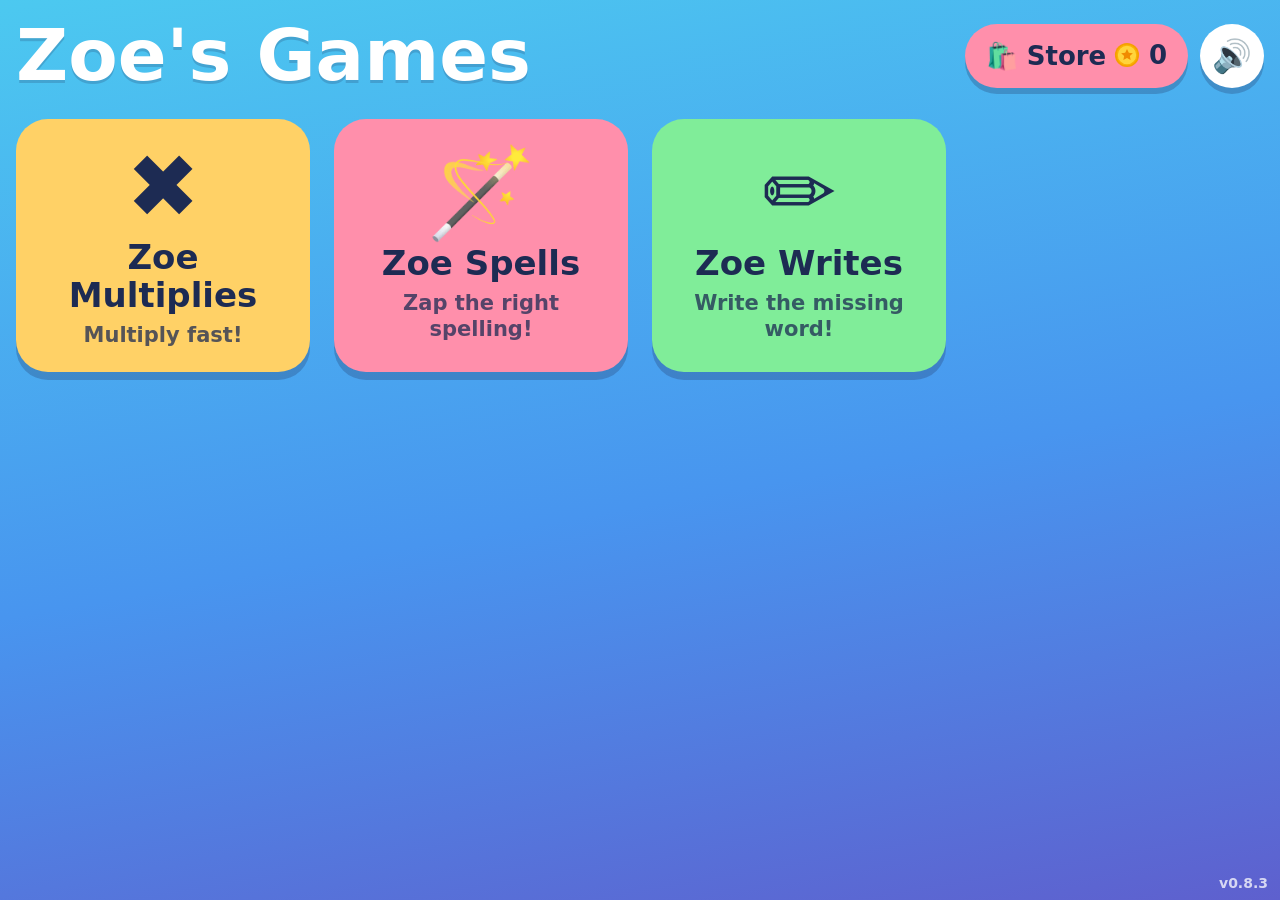
==== index.html @ 4edd9c62 "store: Valentine, a love dragon that hatches from a heart A new squishy for 1000 coins, the priciest" ====
<!doctype html>
<html lang="en">
<head>
  <meta charset="utf-8">
  <meta name="viewport" content="width=device-width, initial-scale=1, viewport-fit=cover">
  <meta name="format-detection" content="telephone=no">
  <meta name="theme-color" content="#4cc9f0">
  <meta name="apple-mobile-web-app-capable" content="yes">
  <meta name="apple-mobile-web-app-status-bar-style" content="black-translucent">
  <meta name="apple-mobile-web-app-title" content="Zoe's Games">
  <title>Zoe's Games</title>
  <link rel="manifest" href="manifest.webmanifest">
  <link rel="apple-touch-icon" href="icons/apple-touch-icon.png">
  <link rel="icon" href="icons/icon-192.png">
  <link rel="stylesheet" href="shared/base.css?v=0.8.3">
  <style>
    .tiles {
      display: grid;
      grid-template-columns: repeat(auto-fill, minmax(280px, 1fr));
      gap: 24px;
      margin-top: 24px;
      padding-bottom: 24px;
    }

    .tile {
      display: flex;
      flex-direction: column;
      align-items: center;
      justify-content: center;
      gap: 8px;
      min-height: 230px;
      padding: 24px;
      border-radius: 32px;
      background: #ffd166;
      color: var(--ink);
      text-align: center;
      text-decoration: none;
      box-shadow: 0 8px 0 rgba(29, 43, 83, 0.25);
      touch-action: manipulation;
      transition: transform 0.08s ease, box-shadow 0.08s ease;
    }

    .tile:active {
      transform: translateY(6px);
      box-shadow: 0 2px 0 rgba(29, 43, 83, 0.25);
    }

    .tile:nth-child(6n + 2) { background: #ff8fab; }
    .tile:nth-child(6n + 3) { background: #80ed99; }
    .tile:nth-child(6n + 4) { background: #ffb86b; }
    .tile:nth-child(6n + 5) { background: #c3a6ff; }
    .tile:nth-child(6n + 6) { background: #72efdd; }

    .tile-emoji {
      font-size: 88px;
      line-height: 1;
    }

    .tile-title {
      font-size: 34px;
      font-weight: 800;
      line-height: 1.1;
    }

    .tile-text {
      font-size: 21px;
      opacity: 0.75;
    }

    .empty {
      display: flex;
      flex-direction: column;
      align-items: center;
      gap: 12px;
      margin: auto;
      font-size: 32px;
      font-weight: 800;
      text-align: center;
    }

    /* On narrow screens the store and mute buttons wrap under the title. */
    .topbar {
      flex-wrap: wrap;
      row-gap: 12px;
    }

    .topbar-right {
      display: flex;
      align-items: center;
      gap: 12px;
      margin-left: auto;
    }

    /* The way to the store, with the coins to spend there. */
    .store-button {
      gap: 0.3em;
      padding: 0 0.8em;
      background: #ff8fab;
      font-size: 26px;
      white-space: nowrap;
    }

    .version {
      position: fixed;
      right: calc(12px + env(safe-area-inset-right, 0px));
      bottom: calc(8px + env(safe-area-inset-bottom, 0px));
      font-size: 14px;
      opacity: 0.75;
      pointer-events: none;
    }
  </style>
</head>
<body ontouchstart="">
  <main class="page">
    <header class="topbar">
      <h1>Zoe's Games</h1>
      <div class="topbar-right">
        <a class="btn store-button" href="store/">🛍️ Store <span id="coins"></span></a>
        <button type="button" class="btn btn-icon" id="mute" aria-label="Mute"></button>
      </div>
    </header>
    <div class="tiles" id="tiles"></div>
    <div class="card empty" id="empty" hidden>
      <div class="big-emoji">🌟</div>
      <p>New games are on the way!</p>
    </div>
  </main>
  <p class="version" id="version"></p>

  <script type="module">
    import { games } from './games.js?v=0.8.3';
    import { VERSION } from './version.js?v=0.8.3';
    import * as sound from './shared/sound.js?v=0.8.3';
    import * as coins from './shared/coins.js?v=0.8.3';

    const tiles = document.getElementById('tiles');
    games.forEach(function (game) {
      const tile = document.createElement('a');
      tile.className = 'tile';
      tile.setAttribute('href', game.id + '/');
      [['tile-emoji', game.emoji], ['tile-title', game.title], ['tile-text', game.description]]
        .forEach(function (part) {
          const span = document.createElement('span');
          span.className = part[0];
          span.textContent = part[1];
          tile.appendChild(span);
        });
      tiles.appendChild(tile);
    });
    document.getElementById('empty').hidden = games.length > 0;

    const mute = document.getElementById('mute');
    function showMute() {
      const muted = sound.isMuted();
      mute.textContent = muted ? '🔇' : '🔊';
      mute.setAttribute('aria-pressed', String(muted));
    }
    mute.addEventListener('click', function () {
      sound.setMuted(!sound.isMuted());
      showMute();
      if (!sound.isMuted()) {
        sound.unlock();
        sound.correct(); // so you hear that sound is back on
      }
    });
    showMute();

    document.getElementById('coins').innerHTML = coins.ICON + ' ' + coins.balance();
    document.getElementById('version').textContent = 'v' + VERSION;
  </script>
</body>
</html>
---- shared/base.css ----
/*
  Shared styles for every page: layout, type, buttons, keypad, iPad fixes.

  A page is one .page element. The launcher's .page grows and scrolls; game
  pages add .fit to stay exactly one screen tall. Text on the colored
  background is white. Light surfaces (cards, buttons, keys, tiles) set
  their own dark --ink text.

  Nothing depends on hover: touch has none. Press feedback uses :active,
  which iOS applies only when the page has a touch listener, so every page's
  <body> has ontouchstart="".
*/

:root {
  --sky: #4cc9f0;
  --blue: #4895ef;
  --violet: #5e60ce;
  --sun: #ffd23f;
  --orange: #ff9f1c;
  --pink: #ff8fab;
  --green: #2bb673;
  --ink: #1d2b53;
  --white: #ffffff;

  --good: #1b8a4b; /* right answer */
  --good-bg: #d3f9d8;
  --oops: #c25e00; /* wrong answer: a gentle orange, never red */
  --oops-bg: #ffe8cc;

  --bg: linear-gradient(170deg, var(--sky) 0%, var(--blue) 55%, var(--violet) 100%);
  --font: ui-rounded, "SF Pro Rounded", "Arial Rounded MT Bold", system-ui, -apple-system,
    "Segoe UI", Roboto, sans-serif;

  --tap: 64px; /* smallest tap target */
  --key: clamp(72px, min(12vw, 11vh), 112px); /* keypad key; never below 72px */
  --gap: 16px;
  --radius: 28px;
  --shadow: 0 6px 0 rgba(29, 43, 83, 0.25);
  --shadow-pressed: 0 2px 0 rgba(29, 43, 83, 0.25);
}

*,
*::before,
*::after {
  box-sizing: border-box;
}

html {
  height: 100%;
  background: var(--violet); /* the gradient's bottom color, for any strip below the page */
  -webkit-text-size-adjust: 100%;
  text-size-adjust: 100%;
  -webkit-tap-highlight-color: transparent; /* no gray flash on tap */
  touch-action: manipulation; /* no double-tap zoom or tap delay */
  overscroll-behavior: none; /* no rubber-band bounce */
}

body {
  min-height: 100%;
  margin: 0;
  background: var(--bg);
  color: var(--white);
  font-family: var(--font);
  font-size: 24px;
  font-weight: 600;
  line-height: 1.25;
  touch-action: manipulation;
  overscroll-behavior: none;
  -webkit-user-select: none; /* no text selection or magnifier */
  user-select: none;
  -webkit-touch-callout: none; /* no long-press menus */
}

a,
img,
svg {
  -webkit-user-drag: none; /* no iPad drag and drop on long press */
}

[hidden] {
  display: none !important;
}

h1,
h2,
p {
  margin: 0;
}

h1 {
  font-size: clamp(44px, 8vmin, 80px);
  font-weight: 900;
  line-height: 1.1;
  text-shadow: 0 3px 0 rgba(29, 43, 83, 0.2);
}

/* Layout */

.page {
  display: flex;
  flex-direction: column;
  min-height: 100vh; /* fallback: dvh needs Safari 15.4 */
  min-height: 100dvh;
  padding: var(--gap);
  padding:
    calc(var(--gap) + env(safe-area-inset-top, 0px))
    calc(var(--gap) + env(safe-area-inset-right, 0px))
    calc(var(--gap) + env(safe-area-inset-bottom, 0px))
    calc(var(--gap) + env(safe-area-inset-left, 0px));
}

.page.fit {
  height: 100vh;
  height: 100dvh;
  overflow: hidden;
}

/* Header row: Home button on the left, status on the right. */
.topbar {
  display: flex;
  align-items: center;
  justify-content: space-between;
  gap: var(--gap);
  min-height: var(--tap);
}

/* One screen of a game (start, play, done). Show one at a time with the
   hidden attribute. */
.screen {
  flex: 1;
  min-height: 0;
  display: flex;
  flex-direction: column;
  align-items: center;
  justify-content: center;
  gap: 24px;
  text-align: center;
}

.card {
  background: var(--white);
  color: var(--ink);
  border-radius: var(--radius);
  padding: 24px 32px;
  box-shadow: 0 8px 0 rgba(29, 43, 83, 0.18);
}

.big-emoji {
  font-size: clamp(80px, 16vmin, 140px);
  line-height: 1;
}

/* Buttons. Use <button type="button"> or <a>; listen for click. */

.btn {
  -webkit-appearance: none;
  appearance: none;
  display: inline-flex;
  align-items: center;
  justify-content: center;
  gap: 0.35em;
  min-width: var(--tap);
  min-height: var(--tap);
  margin: 0;
  padding: 0 1.1em;
  border: 0;
  border-radius: 999px;
  background: var(--sun);
  color: var(--ink);
  font: inherit;
  font-size: 28px;
  font-weight: 800;
  line-height: 1;
  text-decoration: none;
  box-shadow: var(--shadow);
  cursor: pointer;
  touch-action: manipulation;
  transition: transform 0.08s ease, box-shadow 0.08s ease;
}

.btn:active {
  transform: translateY(4px);
  box-shadow: var(--shadow-pressed);
}

.btn-big {
  min-height: 96px;
  padding: 0 1.4em;
  font-size: 40px;
}

/* Round icon button, e.g. Home or mute. */
.btn-icon {
  width: var(--tap);
  padding: 0;
  border-radius: 50%;
  background: var(--white);
  font-size: 32px;
}

.btn-white {
  background: var(--white);
}

.btn-green {
  background: var(--green);
  color: var(--white);
}

/* Keypad (shared/keypad.js) */

.keypad {
  display: grid;
  grid-template-columns: repeat(3, var(--key));
  grid-auto-rows: var(--key);
  gap: 12px;
  justify-content: center;
  touch-action: none; /* no scrolling or zooming from the keys, so presses never get cancelled */
}

.keypad-key {
  -webkit-appearance: none;
  appearance: none;
  display: flex;
  align-items: center;
  justify-content: center;
  margin: 0;
  padding: 0;
  border: 0;
  border-radius: 22px;
  background: var(--white);
  color: var(--ink);
  font: inherit;
  font-size: calc(var(--key) * 0.5);
  font-weight: 800;
  line-height: 1;
  box-shadow: var(--shadow);
  cursor: pointer;
  transition: transform 0.06s ease, box-shadow 0.06s ease;
}

.keypad-key svg {
  width: 50%;
  height: 50%;
}

.keypad-key.is-pressed {
  transform: translateY(4px);
  box-shadow: var(--shadow-pressed);
  background: #e8efff;
}

.keypad-back {
  background: #ffe1b3;
}

.keypad-back.is-pressed {
  background: #ffd08a;
}

.keypad-enter,
.keypad-enter.is-pressed {
  background: var(--green);
  color: var(--white);
}

/* The answer box. Outside the keypad it takes its font size from where it
   sits; inside the keypad it fills the top row. */
.keypad-display {
  display: inline-flex;
  align-items: center;
  justify-content: center;
  min-width: 1.6em;
  height: 1.3em;
  padding: 0 0.2em;
  border: 0.06em solid #d6ddf5;
  border-radius: 0.22em;
  background: var(--white);
  color: var(--ink);
  font-weight: 800;
  font-variant-numeric: tabular-nums;
  line-height: 1;
}

.keypad > .keypad-display {
  grid-column: 1 / -1;
  display: flex;
  height: auto;
  font-size: calc(var(--key) * 0.6);
}

/* Blinking cursor: "type here". Hidden while the keypad is disabled. */
.keypad-display::after {
  content: "";
  width: 0.06em;
  height: 0.8em;
  margin-left: 0.03em;
  border-radius: 0.03em;
  background: var(--blue);
  animation: blink 1.1s steps(1) infinite;
}

.keypad-display.is-disabled::after {
  visibility: hidden;
  animation: none;
}

@keyframes blink {
  50% {
    opacity: 0;
  }
}

/* Answer feedback. Put one of these on the element showing the answer.
   To replay the animation, remove the class, read el.offsetWidth, and add it
   again (see template/game.js). */

.is-correct {
  border-color: var(--good);
  background: var(--good-bg);
  color: var(--good);
  animation: pop 0.35s ease;
}

.is-wrong {
  border-color: var(--oops);
  background: var(--oops-bg);
  color: var(--oops);
  animation: wiggle 0.45s ease;
}

@keyframes pop {
  40% {
    transform: scale(1.18);
  }
}

@keyframes wiggle {
  20% {
    transform: translateX(-0.12em);
  }
  40% {
    transform: translateX(0.12em);
  }
  60% {
    transform: translateX(-0.08em);
  }
  80% {
    transform: translateX(0.08em);
  }
}
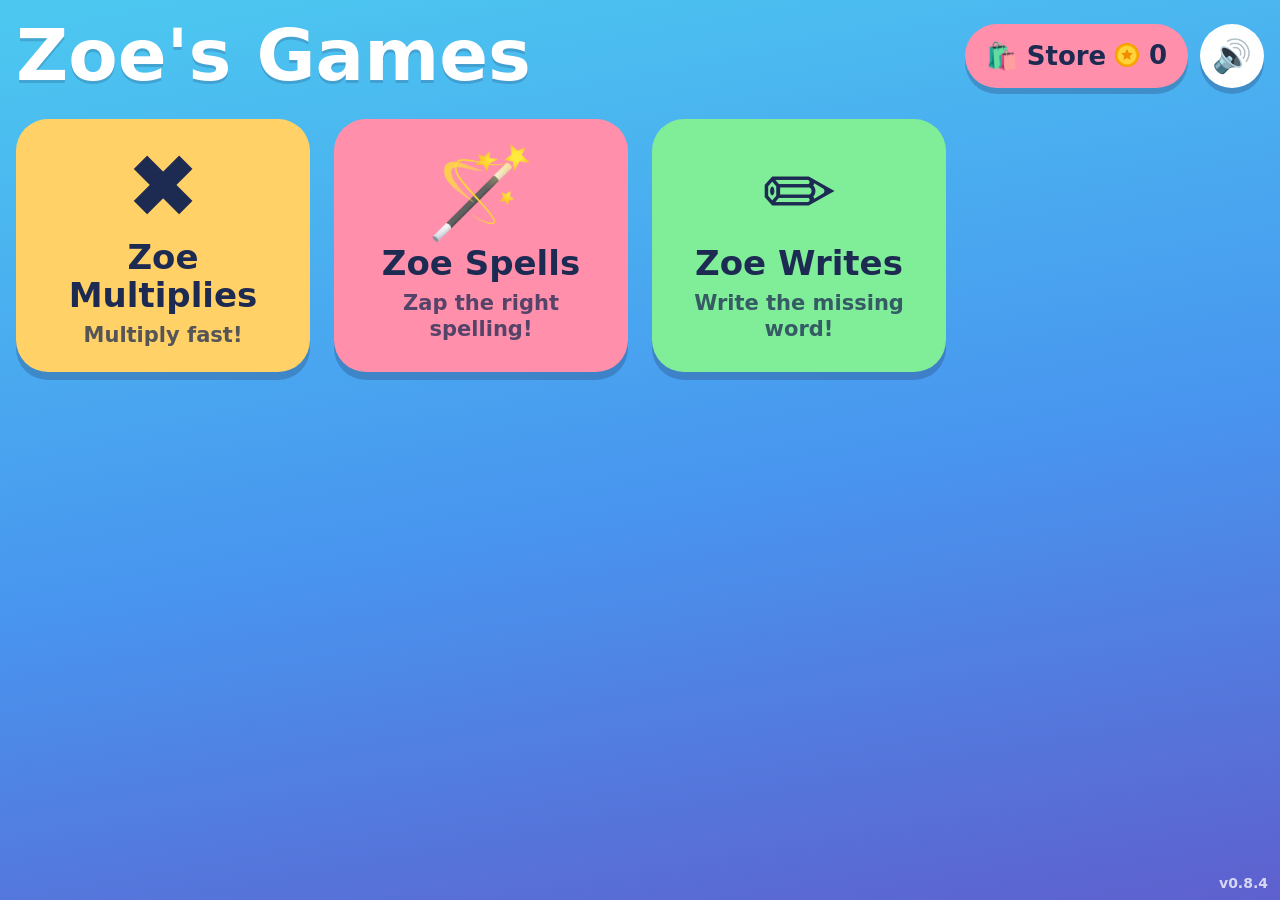
==== commit ac17b30f: "store: Butterscotch loses its ears Butterscotch's floppy dog ears are gone, so nothing is on its rou" ====
--- a/index.html
+++ b/index.html
@@ -12,7 +12,7 @@
   <link rel="manifest" href="manifest.webmanifest">
   <link rel="apple-touch-icon" href="icons/apple-touch-icon.png">
   <link rel="icon" href="icons/icon-192.png">
-  <link rel="stylesheet" href="shared/base.css?v=0.8.3">
+  <link rel="stylesheet" href="shared/base.css?v=0.8.4">
   <style>
     .tiles {
       display: grid;
@@ -128,10 +128,10 @@
   <p class="version" id="version"></p>
 
   <script type="module">
-    import { games } from './games.js?v=0.8.3';
-    import { VERSION } from './version.js?v=0.8.3';
-    import * as sound from './shared/sound.js?v=0.8.3';
-    import * as coins from './shared/coins.js?v=0.8.3';
+    import { games } from './games.js?v=0.8.4';
+    import { VERSION } from './version.js?v=0.8.4';
+    import * as sound from './shared/sound.js?v=0.8.4';
+    import * as coins from './shared/coins.js?v=0.8.4';
 
     const tiles = document.getElementById('tiles');
     games.forEach(function (game) {
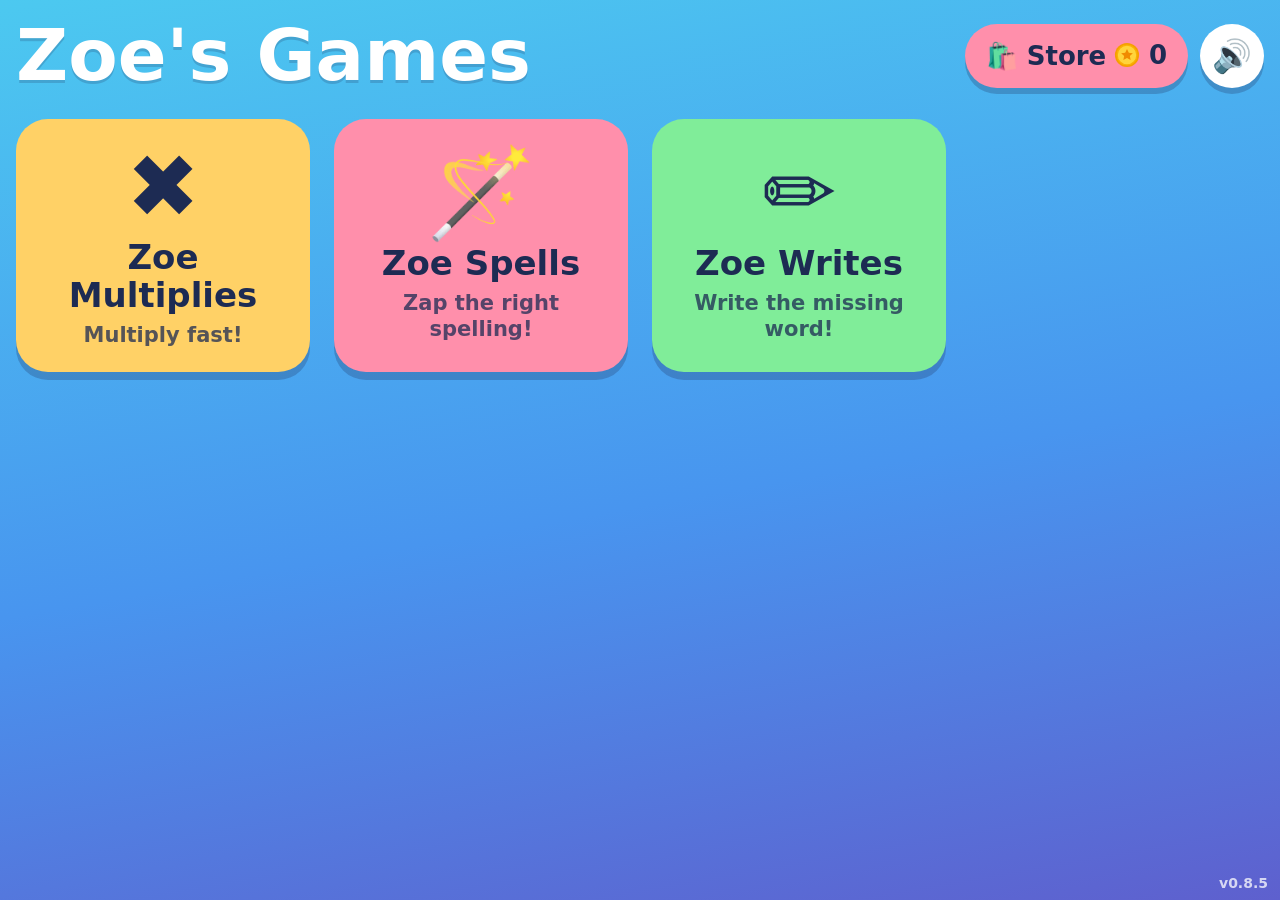
==== commit c9efc7a0: "store: Justice, a lawyer squishy A new squishy for 500 coins, between Dragon King and Butterscotch: " ====
--- a/index.html
+++ b/index.html
@@ -12,7 +12,7 @@
   <link rel="manifest" href="manifest.webmanifest">
   <link rel="apple-touch-icon" href="icons/apple-touch-icon.png">
   <link rel="icon" href="icons/icon-192.png">
-  <link rel="stylesheet" href="shared/base.css?v=0.8.4">
+  <link rel="stylesheet" href="shared/base.css?v=0.8.5">
   <style>
     .tiles {
       display: grid;
@@ -128,10 +128,10 @@
   <p class="version" id="version"></p>
 
   <script type="module">
-    import { games } from './games.js?v=0.8.4';
-    import { VERSION } from './version.js?v=0.8.4';
-    import * as sound from './shared/sound.js?v=0.8.4';
-    import * as coins from './shared/coins.js?v=0.8.4';
+    import { games } from './games.js?v=0.8.5';
+    import { VERSION } from './version.js?v=0.8.5';
+    import * as sound from './shared/sound.js?v=0.8.5';
+    import * as coins from './shared/coins.js?v=0.8.5';
 
     const tiles = document.getElementById('tiles');
     games.forEach(function (game) {
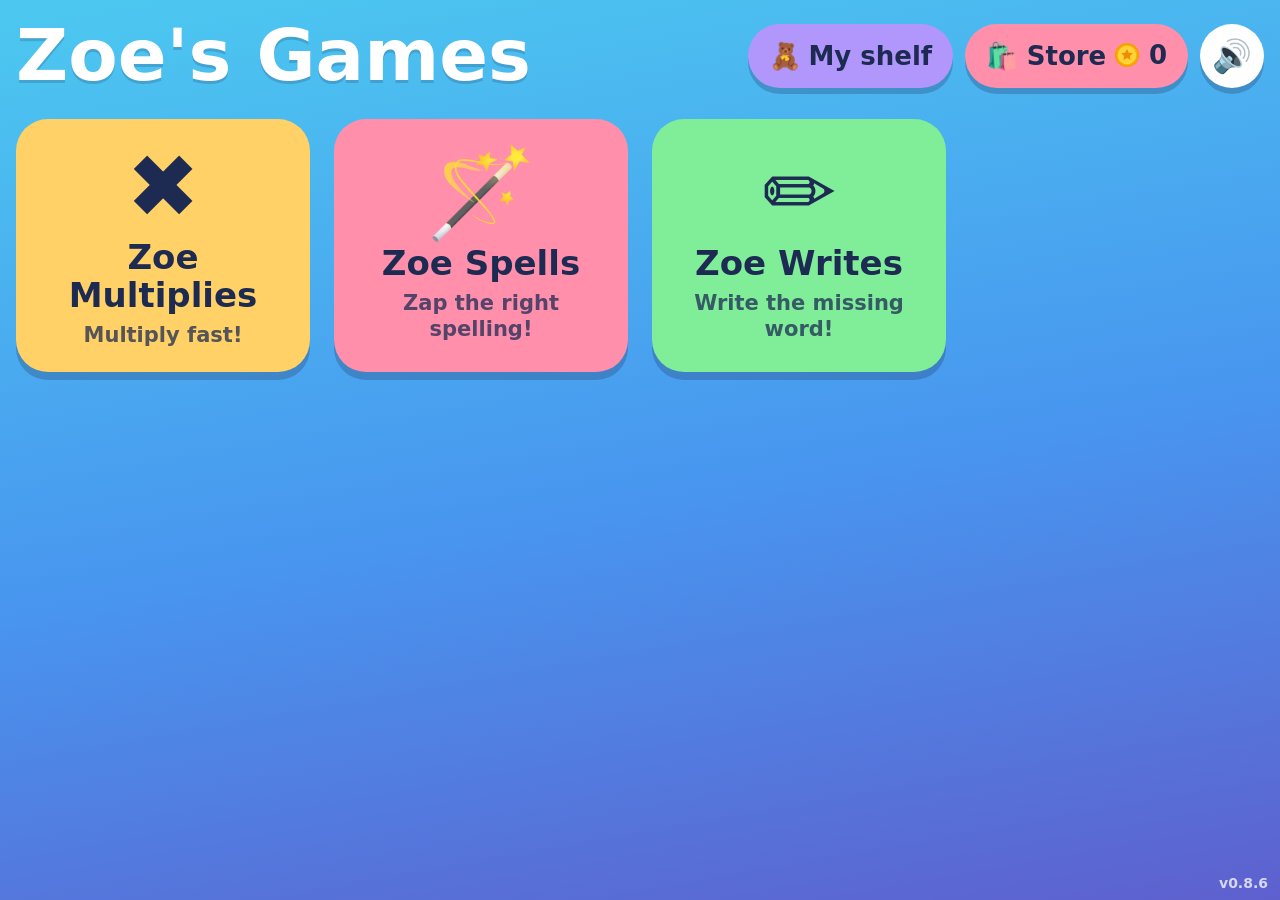
==== commit a4301195: "store: a shelf of the squishies she has bought A new page, store/shelf.html: a wooden bookcase with " ====
--- a/index.html
+++ b/index.html
@@ -12,7 +12,7 @@
   <link rel="manifest" href="manifest.webmanifest">
   <link rel="apple-touch-icon" href="icons/apple-touch-icon.png">
   <link rel="icon" href="icons/icon-192.png">
-  <link rel="stylesheet" href="shared/base.css?v=0.8.5">
+  <link rel="stylesheet" href="shared/base.css?v=0.8.6">
   <style>
     .tiles {
       display: grid;
@@ -78,7 +78,8 @@
       text-align: center;
     }
 
-    /* On narrow screens the store and mute buttons wrap under the title. */
+    /* On narrow screens the shelf, store, and mute buttons wrap under the
+       title. */
     .topbar {
       flex-wrap: wrap;
       row-gap: 12px;
@@ -86,18 +87,37 @@
 
     .topbar-right {
       display: flex;
+      flex-wrap: wrap;
+      justify-content: flex-end;
       align-items: center;
       gap: 12px;
       margin-left: auto;
     }
 
-    /* The way to the store, with the coins to spend there. */
-    .store-button {
+    /* The way to the store, with the coins to spend there, and to the shelf
+       of squishies bought there. */
+    .store-button,
+    .shelf-button {
       gap: 0.3em;
       padding: 0 0.8em;
       background: #ff8fab;
       font-size: 26px;
       white-space: nowrap;
+    }
+
+    .shelf-button {
+      background: #b197fc;
+    }
+
+    /* Phone-sized screens: just the bear, so the three buttons fit in a row. */
+    @media (max-width: 500px) {
+      .shelf-button {
+        padding: 0;
+      }
+
+      .shelf-label {
+        display: none;
+      }
     }
 
     .version {
@@ -115,6 +135,7 @@
     <header class="topbar">
       <h1>Zoe's Games</h1>
       <div class="topbar-right">
+        <a class="btn shelf-button" href="store/shelf.html" aria-label="My shelf">🧸<span class="shelf-label">My shelf</span></a>
         <a class="btn store-button" href="store/">🛍️ Store <span id="coins"></span></a>
         <button type="button" class="btn btn-icon" id="mute" aria-label="Mute"></button>
       </div>
@@ -128,10 +149,10 @@
   <p class="version" id="version"></p>
 
   <script type="module">
-    import { games } from './games.js?v=0.8.5';
-    import { VERSION } from './version.js?v=0.8.5';
-    import * as sound from './shared/sound.js?v=0.8.5';
-    import * as coins from './shared/coins.js?v=0.8.5';
+    import { games } from './games.js?v=0.8.6';
+    import { VERSION } from './version.js?v=0.8.6';
+    import * as sound from './shared/sound.js?v=0.8.6';
+    import * as coins from './shared/coins.js?v=0.8.6';
 
     const tiles = document.getElementById('tiles');
     games.forEach(function (game) {
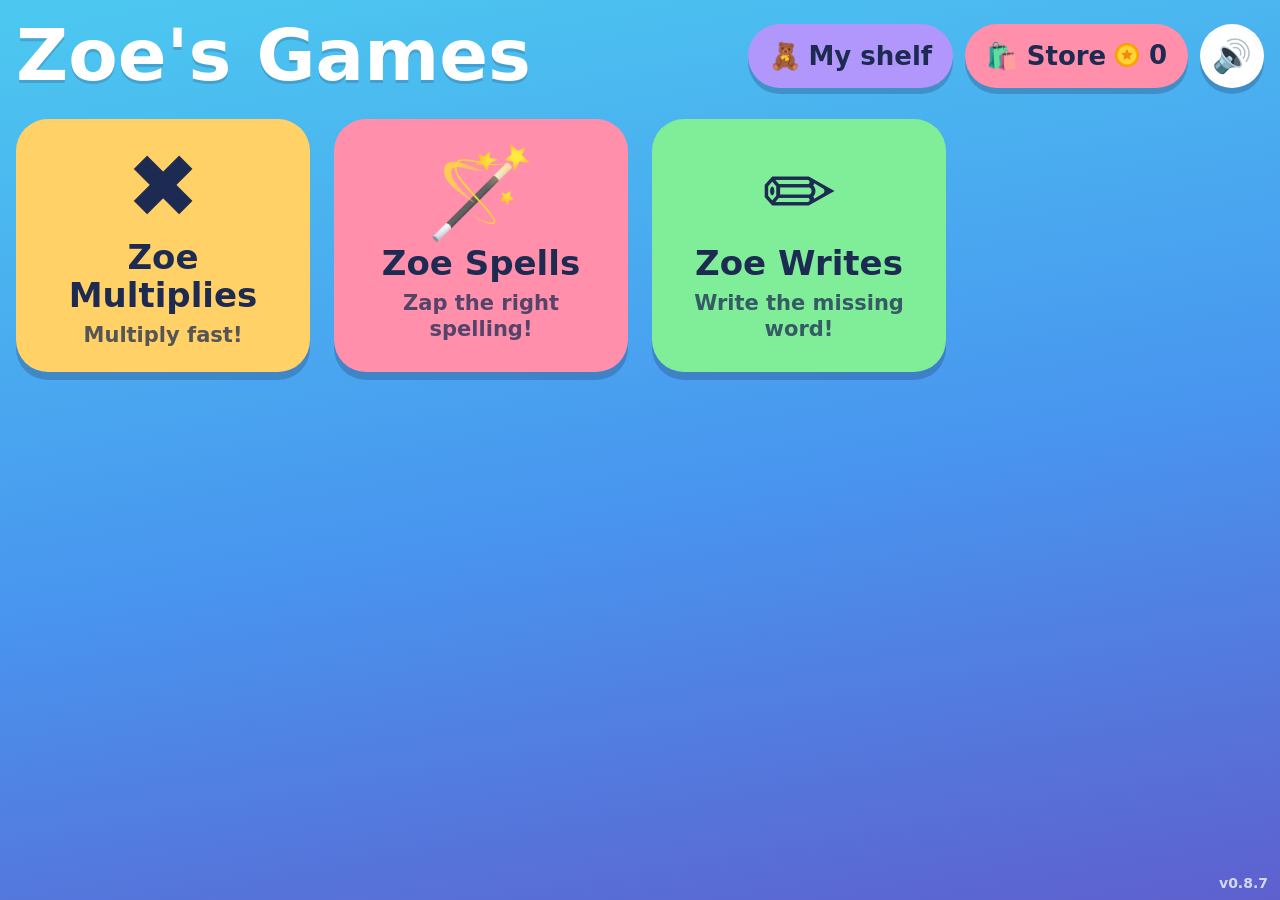
==== commit afbd3ef4: "store: a monkey maze fun mode for the shelf (prototype) The shelf's new monkey button turns the book" ====
--- a/index.html
+++ b/index.html
@@ -12,7 +12,7 @@
   <link rel="manifest" href="manifest.webmanifest">
   <link rel="apple-touch-icon" href="icons/apple-touch-icon.png">
   <link rel="icon" href="icons/icon-192.png">
-  <link rel="stylesheet" href="shared/base.css?v=0.8.6">
+  <link rel="stylesheet" href="shared/base.css?v=0.8.7">
   <style>
     .tiles {
       display: grid;
@@ -149,10 +149,10 @@
   <p class="version" id="version"></p>
 
   <script type="module">
-    import { games } from './games.js?v=0.8.6';
-    import { VERSION } from './version.js?v=0.8.6';
-    import * as sound from './shared/sound.js?v=0.8.6';
-    import * as coins from './shared/coins.js?v=0.8.6';
+    import { games } from './games.js?v=0.8.7';
+    import { VERSION } from './version.js?v=0.8.7';
+    import * as sound from './shared/sound.js?v=0.8.7';
+    import * as coins from './shared/coins.js?v=0.8.7';
 
     const tiles = document.getElementById('tiles');
     games.forEach(function (game) {
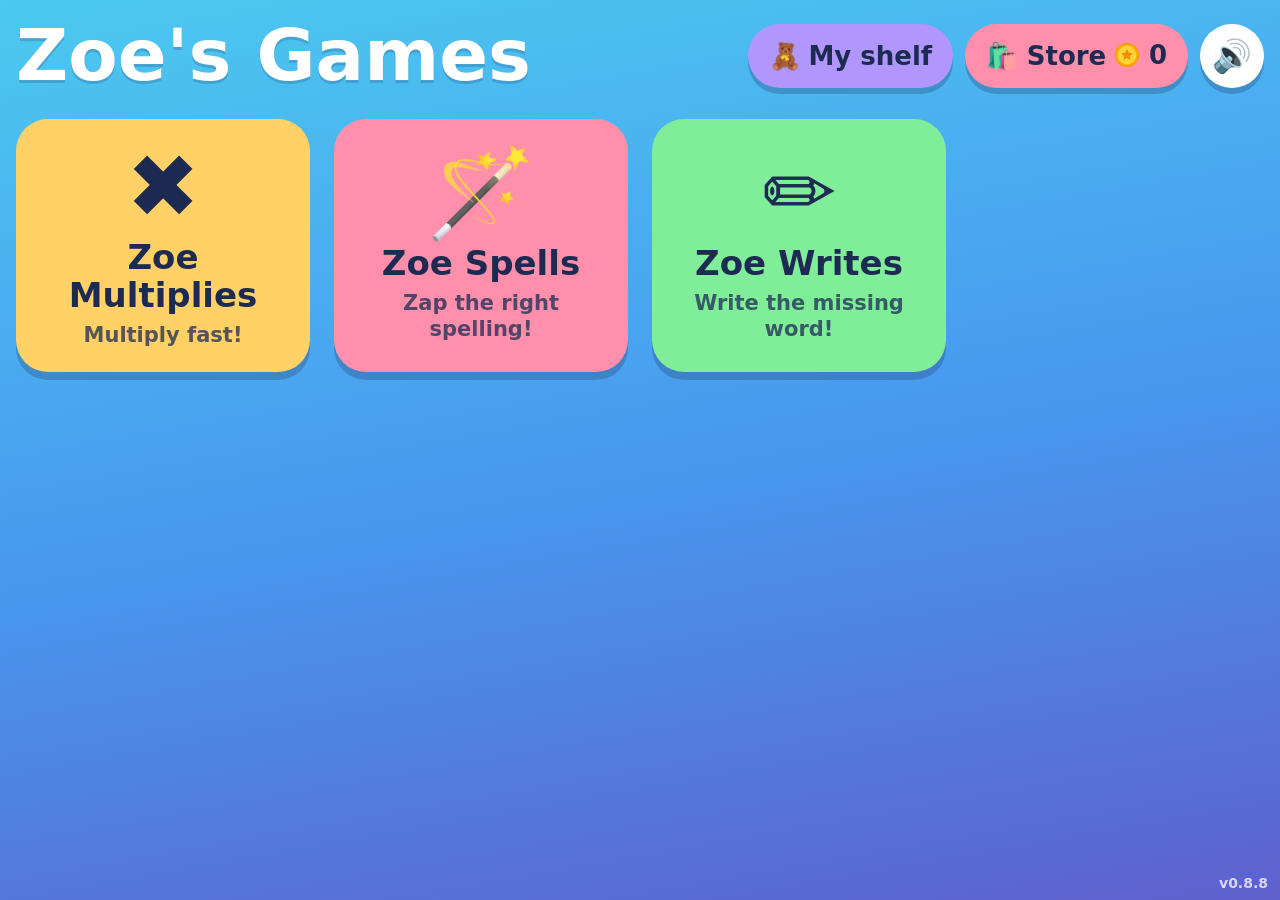
==== commit 2c357b54: "store: a real monkey call, and barrels knock squishies off ladders The monkey maze's monkey now call" ====
--- a/index.html
+++ b/index.html
@@ -12,7 +12,7 @@
   <link rel="manifest" href="manifest.webmanifest">
   <link rel="apple-touch-icon" href="icons/apple-touch-icon.png">
   <link rel="icon" href="icons/icon-192.png">
-  <link rel="stylesheet" href="shared/base.css?v=0.8.7">
+  <link rel="stylesheet" href="shared/base.css?v=0.8.8">
   <style>
     .tiles {
       display: grid;
@@ -149,10 +149,10 @@
   <p class="version" id="version"></p>
 
   <script type="module">
-    import { games } from './games.js?v=0.8.7';
-    import { VERSION } from './version.js?v=0.8.7';
-    import * as sound from './shared/sound.js?v=0.8.7';
-    import * as coins from './shared/coins.js?v=0.8.7';
+    import { games } from './games.js?v=0.8.8';
+    import { VERSION } from './version.js?v=0.8.8';
+    import * as sound from './shared/sound.js?v=0.8.8';
+    import * as coins from './shared/coins.js?v=0.8.8';
 
     const tiles = document.getElementById('tiles');
     games.forEach(function (game) {
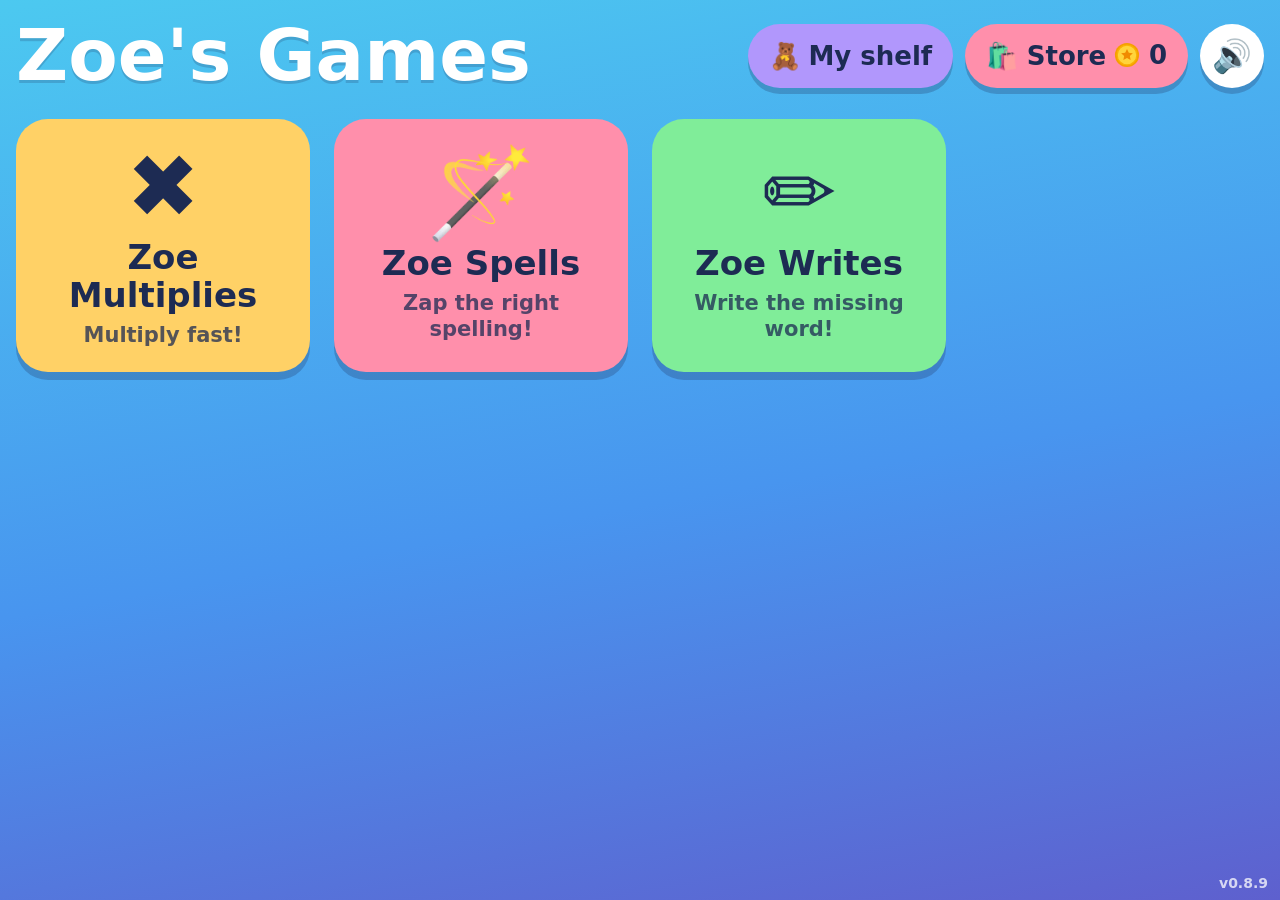
==== commit 7c68cd6e: "store: no more barrels passing through squishies in the maze Near the ladders, walking squishies did" ====
--- a/index.html
+++ b/index.html
@@ -12,7 +12,7 @@
   <link rel="manifest" href="manifest.webmanifest">
   <link rel="apple-touch-icon" href="icons/apple-touch-icon.png">
   <link rel="icon" href="icons/icon-192.png">
-  <link rel="stylesheet" href="shared/base.css?v=0.8.8">
+  <link rel="stylesheet" href="shared/base.css?v=0.8.9">
   <style>
     .tiles {
       display: grid;
@@ -149,10 +149,10 @@
   <p class="version" id="version"></p>
 
   <script type="module">
-    import { games } from './games.js?v=0.8.8';
-    import { VERSION } from './version.js?v=0.8.8';
-    import * as sound from './shared/sound.js?v=0.8.8';
-    import * as coins from './shared/coins.js?v=0.8.8';
+    import { games } from './games.js?v=0.8.9';
+    import { VERSION } from './version.js?v=0.8.9';
+    import * as sound from './shared/sound.js?v=0.8.9';
+    import * as coins from './shared/coins.js?v=0.8.9';
 
     const tiles = document.getElementById('tiles');
     games.forEach(function (game) {
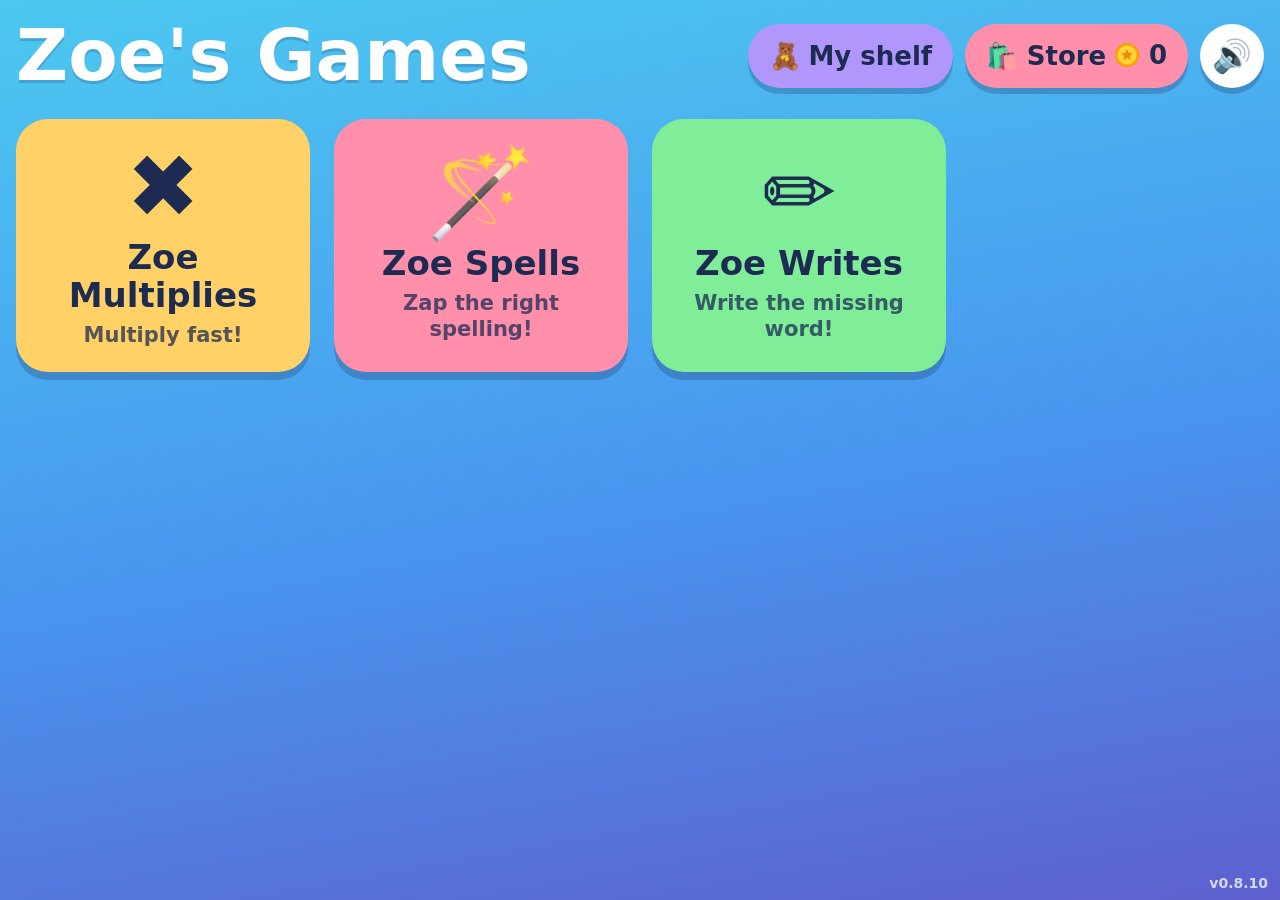
==== commit 0a4c9958: "03-writing: 50 coins for filling a level's notebook page Finishing a Zoe Writes level, every one of " ====
--- a/index.html
+++ b/index.html
@@ -12,7 +12,7 @@
   <link rel="manifest" href="manifest.webmanifest">
   <link rel="apple-touch-icon" href="icons/apple-touch-icon.png">
   <link rel="icon" href="icons/icon-192.png">
-  <link rel="stylesheet" href="shared/base.css?v=0.8.9">
+  <link rel="stylesheet" href="shared/base.css?v=0.8.10">
   <style>
     .tiles {
       display: grid;
@@ -149,10 +149,10 @@
   <p class="version" id="version"></p>
 
   <script type="module">
-    import { games } from './games.js?v=0.8.9';
-    import { VERSION } from './version.js?v=0.8.9';
-    import * as sound from './shared/sound.js?v=0.8.9';
-    import * as coins from './shared/coins.js?v=0.8.9';
+    import { games } from './games.js?v=0.8.10';
+    import { VERSION } from './version.js?v=0.8.10';
+    import * as sound from './shared/sound.js?v=0.8.10';
+    import * as coins from './shared/coins.js?v=0.8.10';
 
     const tiles = document.getElementById('tiles');
     games.forEach(function (game) {
